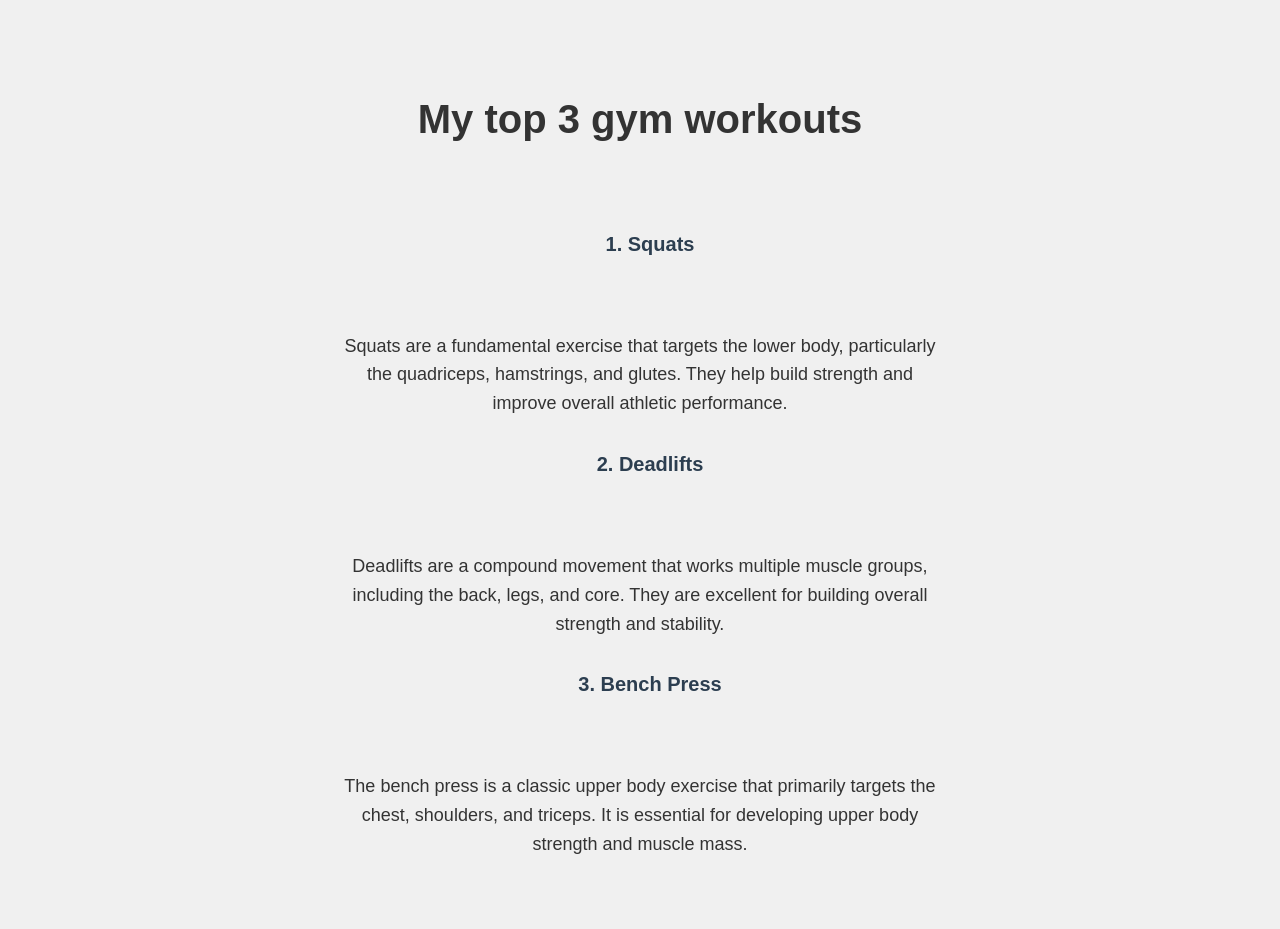
==== top3gymworkouts/index.html @ 966f626d "first" ====
<!DOCTYPE html>
<html lang="en">
<head>
    <meta charset="UTF-8">
    <meta name="viewport" content="width=device-width, initial-scale=1.0">
    <link rel="stylesheet" href="style.css">
    <title>about me</title>
</head>
<body>
<div class="project">
    <div class="title">
        <h1> My top 3 gym workouts</h1>
    </div>
    <div class="content">
        <h2>1. Squats</h2>
        <img src="/assets/squat" alt="">
        <p>Squats are a fundamental exercise that targets the lower body, particularly the quadriceps, hamstrings, and glutes. They help build strength and improve overall athletic performance.</p>

        <h2>2. Deadlifts</h2>
        <img src="/assets/barbell" alt="">
        <p>Deadlifts are a compound movement that works multiple muscle groups, including the back, legs, and core. They are excellent for building overall strength and stability.</p>

        <h2>3. Bench Press</h2>
        <img src="/assets/bench" alt="">

        <p>The bench press is a classic upper body exercise that primarily targets the chest, shoulders, and triceps. It is essential for developing upper body strength and muscle mass.</p>



</div>
</body>
</html>
---- top3gymworkouts/style.css ----
body{
  background-color: #f0f0f0;
  font-family: Arial, sans-serif;
  margin: 0;
  padding: 20px;
}


div, .title{
  text-align: center;
}


img{
  max-width: 50%;
  height: auto;
  border-radius: 10px;
  box-shadow: 0 4px 8px rgba(0,0,0,0.1);
}


div, h2, p {
  color: #333;
  margin: 10px 0;
  padding: 10px;
  font-size: 20px;
  line-height: 1.6;
} 

h2{
  color: #2c3e50;
  
  margin-bottom: 20px;
  width: 100%
}

p {
  font-size: 18px;
  margin: 0 auto;
  max-width: 600px;
}
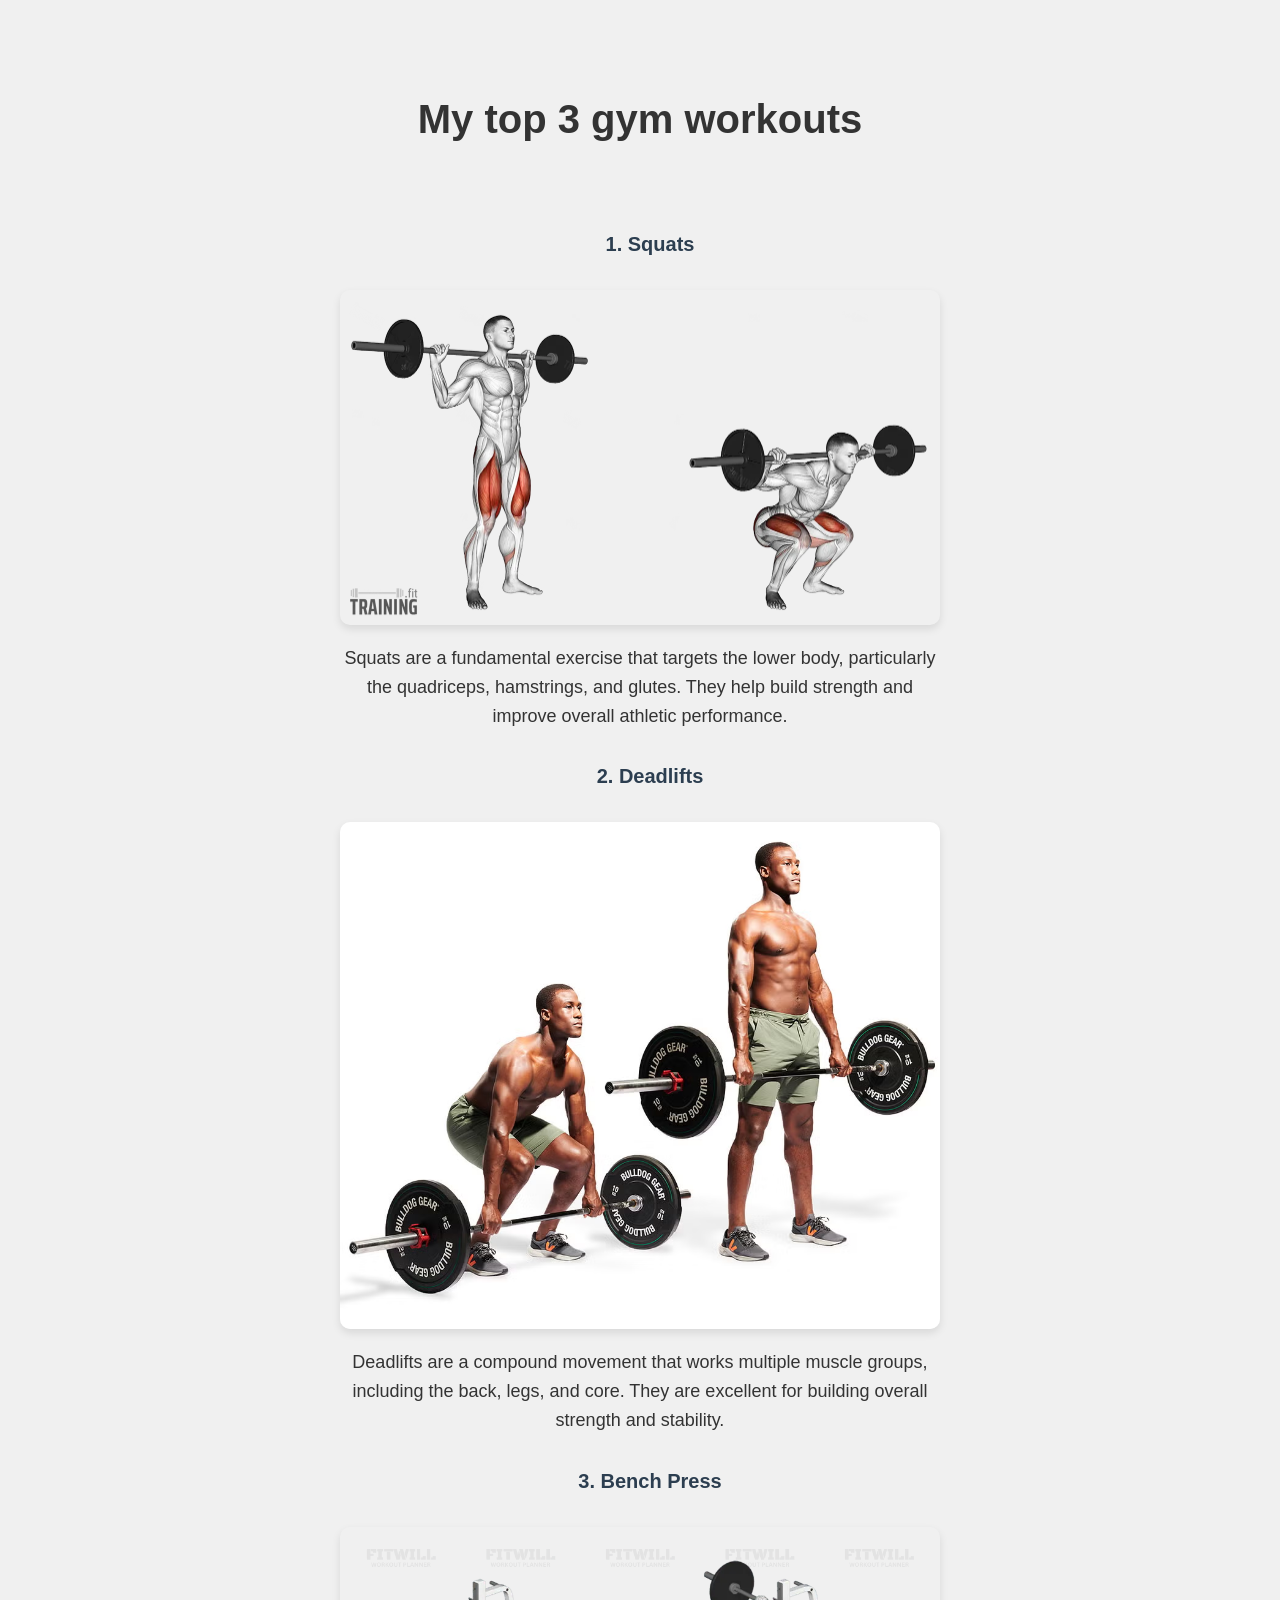
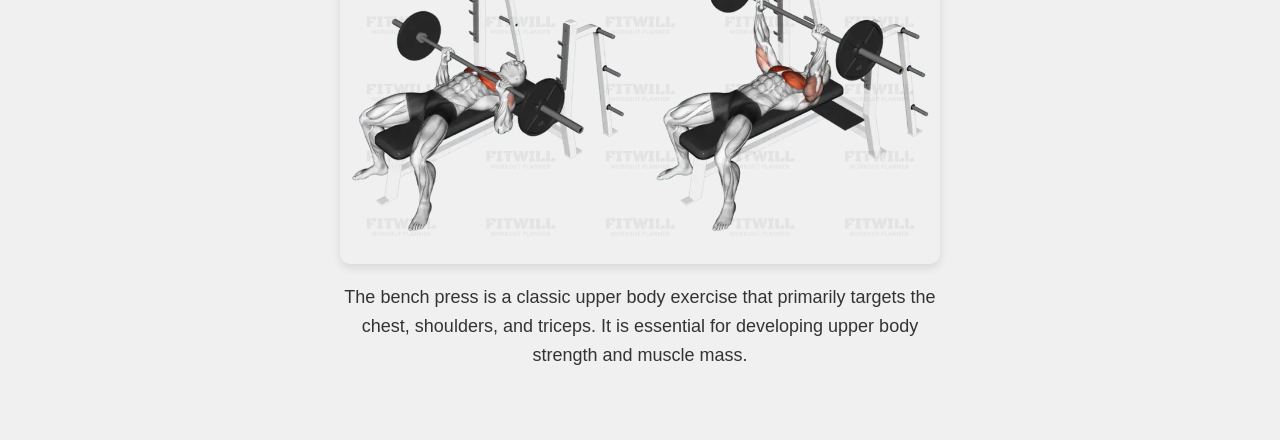
==== commit 599a9352: "Add files via upload" ====
--- a/top3gymworkouts/index.html
+++ b/top3gymworkouts/index.html
@@ -13,15 +13,15 @@
     </div>
     <div class="content">
         <h2>1. Squats</h2>
-        <img src="/assets/squat" alt="">
+        <img src="assets/squat" alt="">
         <p>Squats are a fundamental exercise that targets the lower body, particularly the quadriceps, hamstrings, and glutes. They help build strength and improve overall athletic performance.</p>
 
         <h2>2. Deadlifts</h2>
-        <img src="/assets/barbell" alt="">
+        <img src="assets/barbell" alt="">
         <p>Deadlifts are a compound movement that works multiple muscle groups, including the back, legs, and core. They are excellent for building overall strength and stability.</p>
 
         <h2>3. Bench Press</h2>
-        <img src="/assets/bench" alt="">
+        <img src="assets/bench" alt="">
 
         <p>The bench press is a classic upper body exercise that primarily targets the chest, shoulders, and triceps. It is essential for developing upper body strength and muscle mass.</p>
 
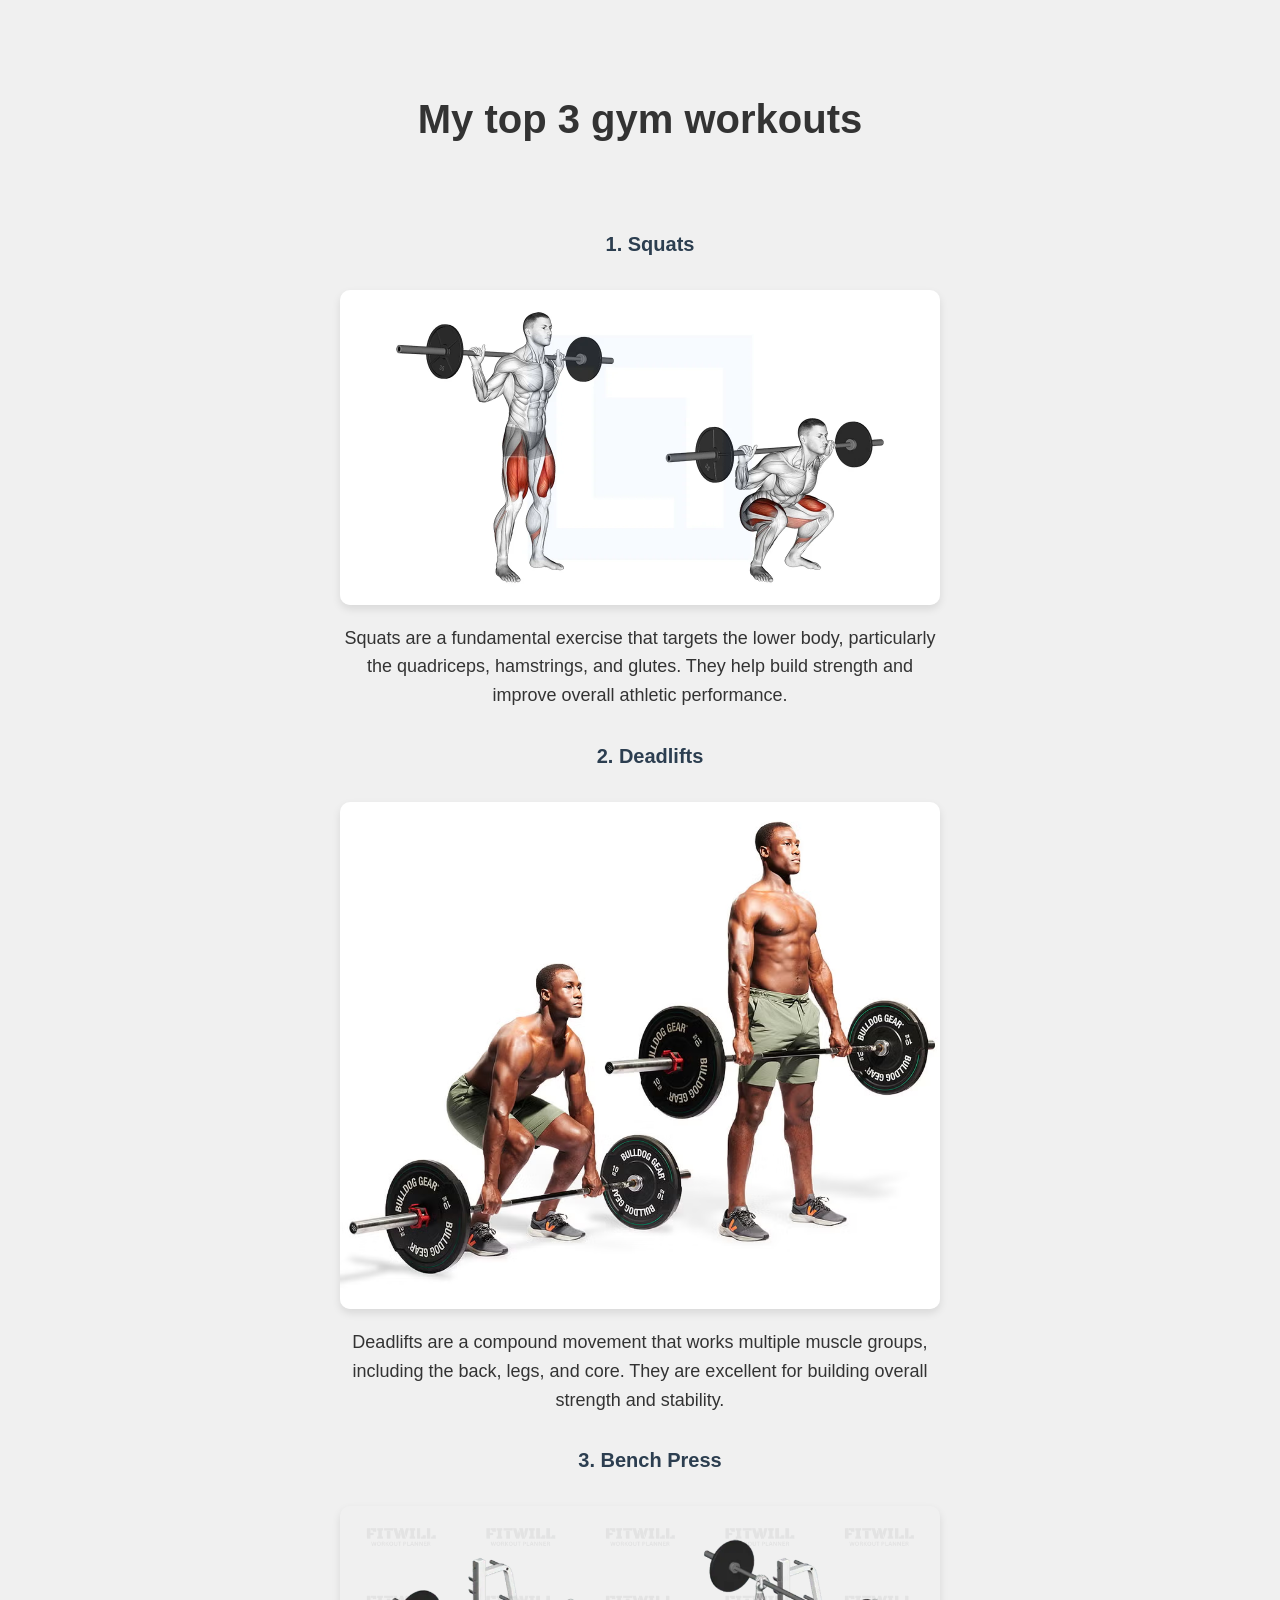
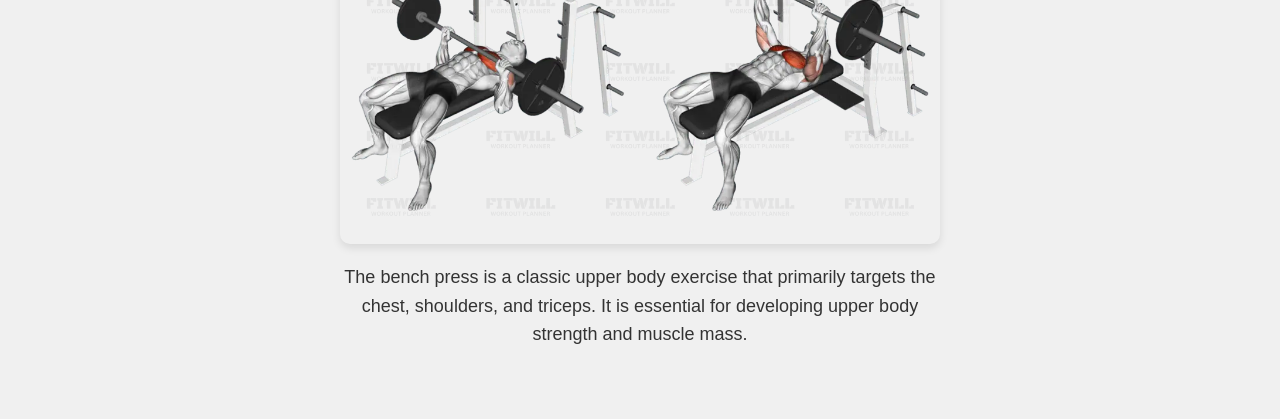
==== commit 56942b53: "Add files via upload" ====
--- a/top3gymworkouts/index.html
+++ b/top3gymworkouts/index.html
@@ -13,15 +13,15 @@
     </div>
     <div class="content">
         <h2>1. Squats</h2>
-        <img src="assets/squat" alt="">
+        <img src="assets/squat.jpg" alt="Deadlift">
         <p>Squats are a fundamental exercise that targets the lower body, particularly the quadriceps, hamstrings, and glutes. They help build strength and improve overall athletic performance.</p>
 
         <h2>2. Deadlifts</h2>
-        <img src="assets/barbell" alt="">
+        <img src="assets/barbell.jpg" alt="">
         <p>Deadlifts are a compound movement that works multiple muscle groups, including the back, legs, and core. They are excellent for building overall strength and stability.</p>
 
         <h2>3. Bench Press</h2>
-        <img src="assets/bench" alt="">
+        <img src="assets/bench.jpg" alt="">
 
         <p>The bench press is a classic upper body exercise that primarily targets the chest, shoulders, and triceps. It is essential for developing upper body strength and muscle mass.</p>
 
